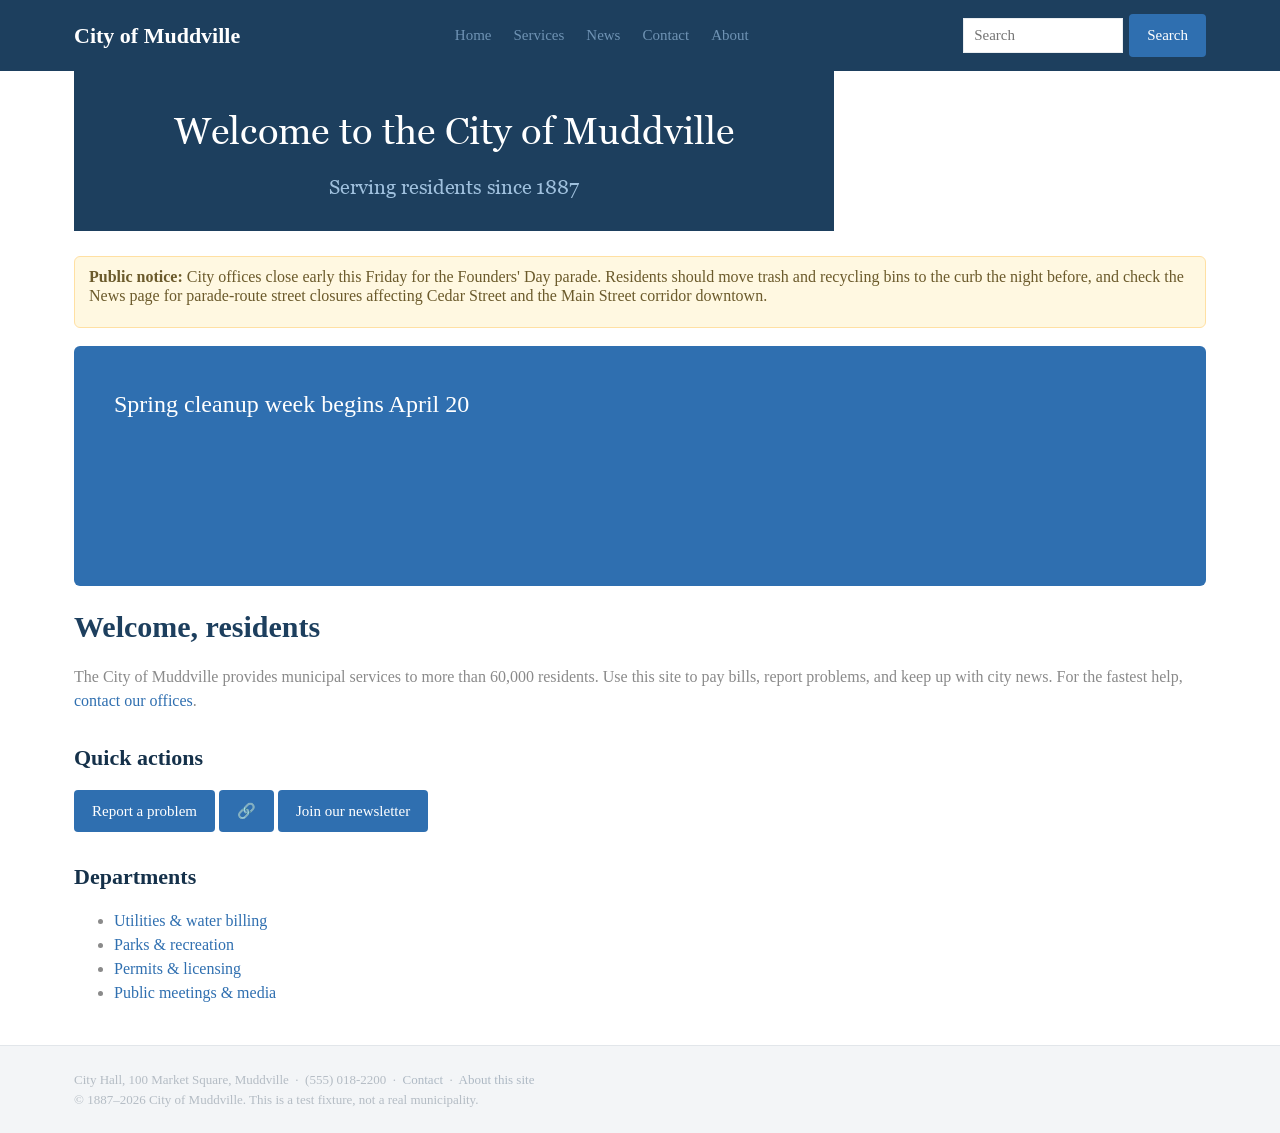
==== index.html @ b2305171 "WCAG 2.1 A/AA anti-fixture site (City of Muddville) Static fixture that fails all 50 WCAG 2.1 Level " ====
<!DOCTYPE html>
<!-- WCAG-FAIL 3.1.1 (A) Language of Page: <html> has no lang attribute. (site-wide) -->
<html>
<head>
  <meta charset="utf-8">
  <!-- WCAG-FAIL 1.4.4 (AA) Resize Text: maximum-scale=1 + user-scalable=no
       prevents users from zooming text up to 200%. (site-wide) -->
  <meta name="viewport" content="width=device-width, initial-scale=1, maximum-scale=1, user-scalable=no">
  <title>City of Muddville — Official Municipal Website</title>
  <link rel="stylesheet" href="styles.css">
</head>
<body>

  <!-- WCAG-FAIL 2.4.1 (A) Bypass Blocks: there is no "skip to content" link,
       and the page is built entirely from <div>s — no <header>/<nav>/<main>/
       <footer> landmarks and no headings to jump between. (site-wide) -->
  <div class="masthead">
    <div class="shell">
      <div class="brand">City of Muddville</div>
      <div class="topnav">
        <ul>
          <li><a href="index.html">Home</a></li>
          <li><a href="services.html">Services</a></li>
          <li><a href="news.html">News</a></li>
          <li><a href="contact.html">Contact</a></li>
          <li><a href="about.html">About</a></li>
        </ul>
      </div>
      <!-- WCAG-FAIL 2.4.5 (AA) Multiple Ways: this search box is decorative
           (it performs no search) and there is no sitemap/A-Z index, so the
           site nav is the ONLY way to locate pages. The label here is
           "Search"; note about.html renames the same control "Find It"
           (see 3.2.4). -->
      <div class="search">
        <input type="text" id="sitesearch" placeholder="Search">
        <span class="divbtn" onclick="return false">Search</span>
      </div>
    </div>
  </div>

  <div class="shell content">

    <!-- WCAG-FAIL 1.4.5 (AA) Images of Text: the welcome headline is a PNG
         with the text baked in. Also missing alt (an instance of 1.1.1). -->
    <img src="assets/welcome-banner.png" width="760" height="160">

    <!-- WCAG-FAIL 1.4.12 (AA) Text Spacing: this notice sits in a fixed-height
         box with overflow:hidden and a forced line-height, so increasing line
         or letter spacing clips the text instead of reflowing it. -->
    <div class="announcement">
      <strong>Public notice:</strong> City offices close early this Friday for the
      Founders' Day parade. Residents should move trash and recycling bins to the
      curb the night before, and check the News page for parade-route street
      closures affecting Cedar Street and the Main Street corridor downtown.
    </div>

    <!-- WCAG-FAIL 2.2.2 (A) Pause, Stop, Hide: this carousel auto-advances
         every 3s with no pause/stop/hide control.
         WCAG-FAIL 2.5.1 (A) Pointer Gestures: the only manual control is a
         horizontal swipe (path-based) — no tap/click/button equivalent. -->
    <div class="carousel" aria-hidden="false">
      <div class="slide slide-1 active">Spring cleanup week begins April 20</div>
      <div class="slide slide-2">Mayor's budget town hall — May 3, 7:00 PM</div>
      <div class="slide slide-3">Water main work on Cedar Street this week</div>
    </div>

    <h1>Welcome, residents</h1>
    <p>
      The City of Muddville provides municipal services to more than 60,000
      residents. Use this site to pay bills, report problems, and keep up with
      city news. For the fastest help, <a href="contact.html">contact our
      offices</a>.
    </p>

    <h2>Quick actions</h2>
    <p>
      <!-- WCAG-FAIL 2.1.1 (A) Keyboard: this control is a <span> with a click
           handler — it is not focusable and cannot be activated by keyboard.
           WCAG-FAIL 4.1.2 (A) Name, Role, Value: it exposes no button role
           and no accessible name to assistive technology. -->
      <span class="divbtn" onclick="alert('The problem-report form would open here.')">Report a problem</span>

      <!-- WCAG-FAIL 1.1.1 (A) Non-text Content + 4.1.2 (A) Name, Role, Value:
           icon-only control with no text and no accessible name. -->
      <span class="divbtn" onclick="alert('Share this page.')">🔗</span>

      <!-- WCAG-FAIL 2.1.2 (A) No Keyboard Trap: opens a dialog that traps
           keyboard focus (Tab cycles inside it, Esc is ignored; see
           shared.js). The Close button works with the mouse only. -->
      <span class="divbtn" data-open-modal>Join our newsletter</span>
    </p>

    <h2>Departments</h2>
    <ul>
      <li><a href="services.html">Utilities &amp; water billing</a></li>
      <li><a href="services.html">Parks &amp; recreation</a></li>
      <li><a href="services.html">Permits &amp; licensing</a></li>
      <li><a href="news.html">Public meetings &amp; media</a></li>
    </ul>

  </div>

  <!-- Footer as a <div> (no landmark); low-contrast text. -->
  <div class="sitefoot">
    <div class="shell">
      City Hall, 100 Market Square, Muddville &nbsp;·&nbsp; (555) 018-2200 &nbsp;·&nbsp;
      <a href="contact.html">Contact</a> &nbsp;·&nbsp;
      <a href="about.html">About this site</a>
      <br>© 1887–2026 City of Muddville. This is a test fixture, not a real municipality.
    </div>
  </div>

  <!-- Newsletter dialog (keyboard trap target) -->
  <div class="modal-backdrop" data-modal style="display:none">
    <div class="modal">
      <h2>Join the Muddville newsletter</h2>
      <p>Get weekly city updates in your inbox.</p>
      <input type="text" placeholder="Email address">
      <p><button class="btn" data-close-modal>Close</button></p>
    </div>
  </div>

  <script src="shared.js"></script>
</body>
</html>
---- styles.css ----
/* =========================================================================
   City of Muddville — WCAG 2.1 A/AA anti-fixture stylesheet
   This file deliberately holds the SITE-WIDE accessibility failures so every
   page inherits them. Each failure is tagged with a WCAG-FAIL comment.
   See CRITERIA.md for the full map of all 50 criteria.
   ========================================================================= */

:root {
  --navy: #1d3f5e;
  --navy-dark: #15314a;
  --accent: #2f6fb0;
  --rule: #e2e6ea;
}

* { box-sizing: border-box; }

/* WCAG-FAIL 2.4.7 (AA) Focus Visible: focus outline removed site-wide.
   Keyboard users get no visible focus indicator anywhere. */
*:focus {
  outline: none;
}

body {
  margin: 0;
  font-family: Georgia, "Times New Roman", serif;
  /* WCAG-FAIL 1.4.3 (AA) Contrast (Minimum): body copy is #8a8a8a on #ffffff
     ~= 3.5:1, below the 4.5:1 required for normal text. */
  color: #8a8a8a;
  background: #ffffff;
  line-height: 1.5;
}

/* WCAG-FAIL 1.4.10 (AA) Reflow: the whole site is laid out in a fixed
   1180px shell with no max-width/fluid fallback, so at 320px CSS px it
   forces two-dimensional (horizontal) scrolling instead of reflowing. */
.shell {
  width: 1180px;
  margin: 0 auto;
  padding: 0 24px;
}

/* ---- Masthead / nav ---------------------------------------------------- */
.masthead {
  background: var(--navy);
  color: #fff;
}
.masthead .shell {
  display: flex;
  align-items: center;
  justify-content: space-between;
  padding-top: 14px;
  padding-bottom: 14px;
}
.brand {
  font-size: 22px;
  font-weight: bold;
  color: #fff;
  white-space: nowrap;
}
.topnav ul {
  list-style: none;
  display: flex;
  gap: 22px;
  margin: 0;
  padding: 0;
}
/* WCAG-FAIL 1.4.3 (AA) Contrast: nav links #6f93b4 on navy #1d3f5e ~= 2.4:1. */
.topnav a {
  color: #6f93b4;
  text-decoration: none;
  font-size: 15px;
}

/* ---- Generic content --------------------------------------------------- */
main { padding: 28px 0 60px; }

h1 { color: var(--navy); font-size: 30px; margin: 18px 0 10px; }
h2 { color: var(--navy-dark); font-size: 22px; margin: 28px 0 8px; }

/* WCAG-FAIL 1.4.1 (A) Use of Color: in-content links are distinguished from
   surrounding text by color alone (no underline, no other cue). */
.content a {
  color: var(--accent);
  text-decoration: none;
}

/* A "fake heading": styled to look like a heading but is a plain <p>.
   Used for WCAG-FAIL 1.3.1 (Info and Relationships) on services.html. */
.fakehead {
  font-family: Georgia, serif;
  font-size: 22px;
  font-weight: bold;
  color: var(--navy-dark);
  margin: 28px 0 8px;
}

.card {
  border: 1px solid var(--rule);
  border-radius: 6px;
  padding: 18px 20px;
  margin: 16px 0;
  background: #fcfdfe;
}

/* Buttons ---------------------------------------------------------------- */
.btn {
  display: inline-block;
  background: var(--accent);
  color: #fff;
  border: none;
  padding: 10px 18px;
  font-size: 15px;
  font-family: inherit;
  border-radius: 4px;
  cursor: pointer;
  text-decoration: none;
}
/* WCAG-FAIL 1.4.11 (AA) Non-text Contrast: the "secondary" button is
   #cfd8e0 on #ffffff (~1.4:1) — its boundary is not perceivable. */
.btn-secondary {
  background: #eef2f5;
  color: #9aa7b2;
  border: 1px solid #cfd8e0;
}

/* Forms ------------------------------------------------------------------ */
/* WCAG-FAIL 1.4.11 (AA) Non-text Contrast: input borders #e9edf0 on white
   (~1.2:1) give no perceivable boundary. */
input[type="text"],
input[type="email"],
input[type="tel"],
input[type="number"],
input[type="password"],
textarea,
select {
  border: 1px solid #e9edf0;
  padding: 8px 10px;
  font-size: 15px;
  font-family: inherit;
  width: 320px;
  max-width: 100%;
  background: #fff;
  color: #333;
}

/* WCAG-FAIL 1.4.1 (A) Use of Color: required fields are marked only by a red
   label color — no text, asterisk, or other non-color indication. */
.req-label { color: #c62828; }

/* WCAG-FAIL 3.3.1 (A) Error Identification: errors are indicated by a red
   border only, with no accompanying text identifying the error. */
.has-error {
  border-color: #c62828 !important;
}

/* ---- Announcement box: text-spacing clipping --------------------------- */
/* WCAG-FAIL 1.4.12 (AA) Text Spacing: fixed height + overflow:hidden means
   content is clipped when users increase line-height / letter/word spacing. */
.announcement {
  height: 72px;
  overflow: hidden;
  background: #fff8e1;
  border: 1px solid #ffe0a3;
  border-radius: 6px;
  padding: 10px 14px;
  margin: 18px 0;
  color: #6b5a2b;
  /* line height forced so overrides collide with the fixed height */
  line-height: 1.2 !important;
}

/* ---- Hover-only tooltip ------------------------------------------------ */
/* WCAG-FAIL 1.4.13 (AA) Content on Hover or Focus: tip shows on hover only
   (not focus), can't be dismissed without moving the pointer, and the gap
   between trigger and tip means it vanishes before it can be hovered. */
.tooltip { position: relative; cursor: help; color: var(--accent); }
.tooltip .tip {
  display: none;
  position: absolute;
  bottom: 150%;      /* gap between trigger and tip */
  left: 0;
  width: 240px;
  background: var(--navy-dark);
  color: #fff;
  padding: 8px 10px;
  border-radius: 4px;
  font-size: 13px;
}
.tooltip:hover .tip { display: block; }

/* ---- Footer ------------------------------------------------------------ */
.sitefoot {
  background: #f3f5f7;
  border-top: 1px solid var(--rule);
  margin-top: 40px;
  padding: 24px 0;
  /* WCAG-FAIL 1.4.3 (AA) Contrast: footer text #b4bcc4 on #f3f5f7 (~1.7:1). */
  color: #b4bcc4;
  font-size: 13px;
}
.sitefoot a { color: #aeb9c4; text-decoration: none; }

/* ---- Carousel ---------------------------------------------------------- */
.carousel { position: relative; overflow: hidden; height: 240px; border-radius: 6px; }
.carousel .slide {
  position: absolute; inset: 0;
  display: none;
  color: #fff;
  padding: 40px;
  font-size: 24px;
}
.carousel .slide.active { display: block; }
.slide-1 { background: #2f6fb0; }
.slide-2 { background: #3a7d44; }
.slide-3 { background: #8a5a2b; }

/* WCAG-FAIL 1.3.4 (AA) Orientation: in landscape the main content is
   rotated/locked, effectively restricting the view to one orientation. */
@media (orientation: landscape) and (max-width: 900px) {
  .orientation-lock {
    display: block;
    transform: rotate(90deg);
    transform-origin: center;
  }
}

/* ---- Flashing alert (mitigated) ---------------------------------------- */
/* WCAG-FAIL 2.3.1 (A) Three Flashes or Below Threshold: an element that
   flashes several times per second. MITIGATION (by request): the flash is
   confined to a small banner and is gated behind prefers-reduced-motion, so
   visitors who ask their OS for reduced motion never see it animate. It is
   documented in CRITERIA.md as the 2.3.1 failure for manual review; it is not
   an unmitigated full-screen strobe. */
.flasher {
  padding: 10px 14px;
  border-radius: 6px;
  font-weight: bold;
  background: #c62828;
  color: #fff;
  display: inline-block;
}
@media (prefers-reduced-motion: no-preference) {
  .flasher { animation: muddflash 0.3s steps(1, end) infinite; }
}
@keyframes muddflash {
  0%   { background: #c62828; color: #fff; }
  50%  { background: #fff3cd; color: #c62828; }
  100% { background: #c62828; color: #fff; }
}

/* ---- Media ------------------------------------------------------------- */
.gallery img { width: 180px; height: 120px; object-fit: cover; margin: 6px; border-radius: 4px; }
video, audio { max-width: 100%; }

/* ---- Masthead search --------------------------------------------------- */
.search { display: flex; gap: 6px; align-items: center; }
.search input { width: 160px; }

/* ---- Newsletter modal (keyboard trap) ---------------------------------- */
.modal-backdrop {
  position: fixed; inset: 0;
  background: rgba(0,0,0,0.45);
  z-index: 50;
}
.modal {
  position: absolute;
  top: 50%; left: 50%;
  transform: translate(-50%,-50%);
  background: #fff;
  color: #333;
  width: 380px; max-width: 90%;
  padding: 24px;
  border-radius: 8px;
}
.modal h2 { margin-top: 0; }

/* A custom "button" built from a div — styled like the real button so it
   looks operable but exposes no role/name/state. Used for 4.1.2 / 2.1.1. */
.divbtn {
  display: inline-block;
  background: var(--accent);
  color: #fff;
  padding: 10px 18px;
  font-size: 15px;
  border-radius: 4px;
  cursor: pointer;
  user-select: none;
}

/* Fake checkbox built from a span — no role/state. Used for 4.1.2. */
.divcheck {
  display: inline-block;
  width: 16px; height: 16px;
  border: 1px solid #888;
  vertical-align: middle;
  cursor: pointer;
}
.divcheck.on { background: var(--accent); }
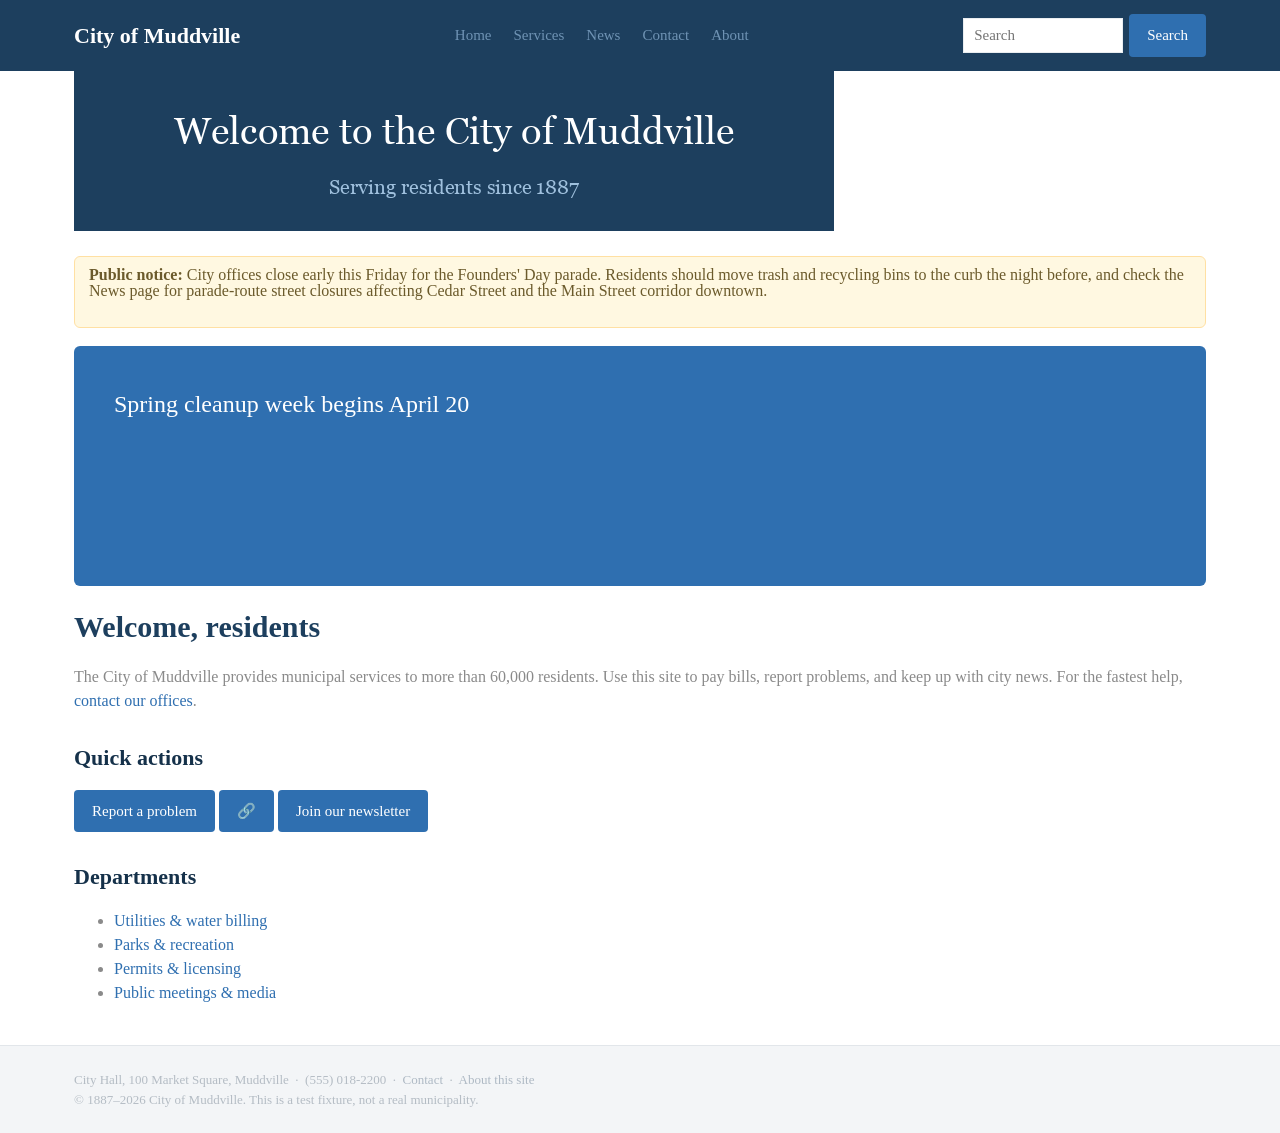
==== commit fc0ea7d8: "Make axe-detectable criteria actually fail; correct coverage docs Fixed 6 false-passes verified via " ====
--- a/index.html
+++ b/index.html
@@ -44,10 +44,11 @@
          with the text baked in. Also missing alt (an instance of 1.1.1). -->
     <img src="assets/welcome-banner.png" width="760" height="160">
 
-    <!-- WCAG-FAIL 1.4.12 (AA) Text Spacing: this notice sits in a fixed-height
-         box with overflow:hidden and a forced line-height, so increasing line
-         or letter spacing clips the text instead of reflowing it. -->
-    <div class="announcement">
+    <!-- WCAG-FAIL 1.4.12 (AA) Text Spacing: fixed-height box with
+         overflow:hidden, AND the spacing properties are locked with !important
+         in the inline style attribute, so a user's text-spacing overrides are
+         ignored and the text clips. (axe avoid-inline-spacing flags this.) -->
+    <div class="announcement" style="line-height:1 !important; letter-spacing:normal !important; word-spacing:normal !important">
       <strong>Public notice:</strong> City offices close early this Friday for the
       Founders' Day parade. Residents should move trash and recycling bins to the
       curb the night before, and check the News page for parade-route street
